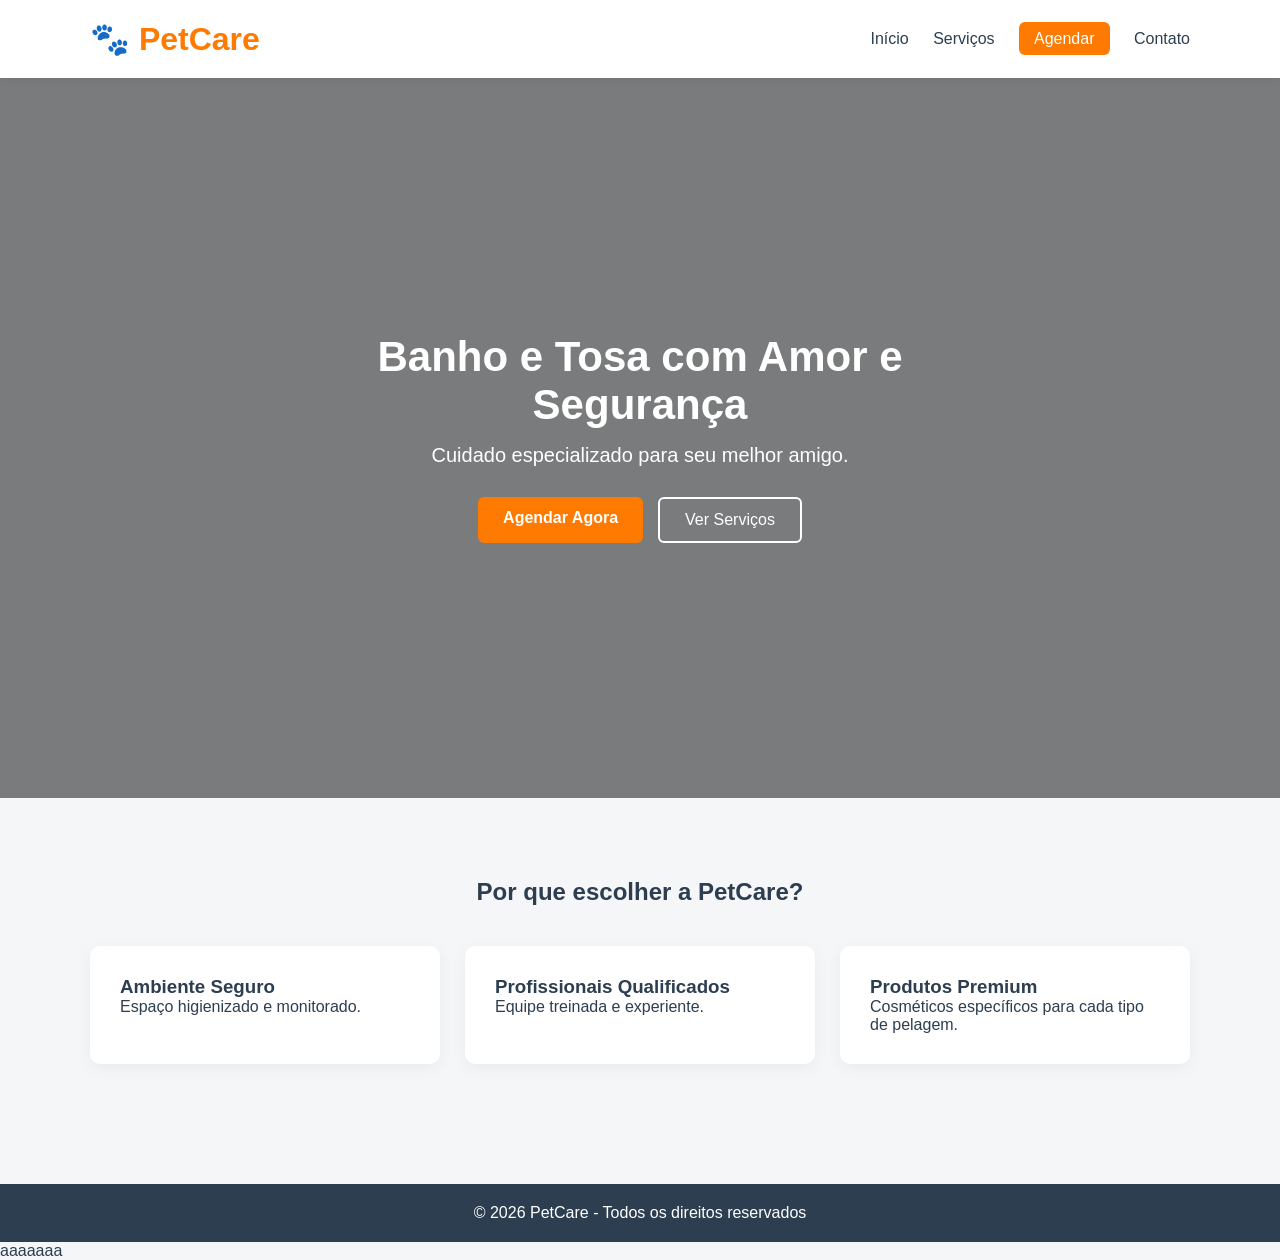
==== index.html @ 0a2576d6 "style: melhora layout e organização da home 1.14.0" ====
<!DOCTYPE html>
<html lang="pt-BR">
<head>
    <meta charset="UTF-8">
    <title>PetCare | Banho e Tosa</title>
    <meta name="viewport" content="width=device-width, initial-scale=1.0">
    <link rel="stylesheet" href="style.css">
</head>
<body>

<header>
    <div class="container header-content">
        <h1 class="logo">🐾 PetCare</h1>
        <nav>
            <a href="index.html">Início</a>
            <a href="servicos.html">Serviços</a>
            <a href="agendamento.html" class="btn-nav">Agendar</a>
            <a href="contato.html">Contato</a>
        </nav>
    </div>
</header>

<section class="hero">
    <div class="hero-content">
        <h2>Banho e Tosa com Amor e Segurança</h2>
        <p>Cuidado especializado para seu melhor amigo.</p>

        <div class="hero-buttons">
            <a href="agendamentos.html" class="btn">Agendar Agora</a>
            <a href="servicos.html" class="btn-outline">Ver Serviços</a>
        </div>
    </div>
</section>

<section class="section">
    <div class="container">
        <h2 class="section-title">Por que escolher a PetCare?</h2>
        <div class="cards">
            <div class="card">
                <h3>Ambiente Seguro</h3>
                <p>Espaço higienizado e monitorado.</p>
            </div>
            <div class="card">
                <h3>Profissionais Qualificados</h3>
                <p>Equipe treinada e experiente.</p>
            </div>
            <div class="card">
                <h3>Produtos Premium</h3>
                <p>Cosméticos específicos para cada tipo de pelagem.</p>
            </div>
        </div>
    </div>
</section>

<footer>
    <div class="container footer-content">
        <p>© 2026 PetCare - Todos os direitos reservados</p>
    </div>
</footer>

<script src="js/script.js"></script>
</body>
</html> aaaaaaa
---- style.css ----
*{
    margin:0;
    padding:0;
    box-sizing:border-box;
}

body{
    font-family: Arial, Helvetica, sans-serif;
    background:#f4f6f8;
    color:#2c3e50;
}

.container{
    width:90%;
    max-width:1100px;
    margin:auto;
}

header{
    background:white;
    padding:20px 0;
    box-shadow:0 2px 10px rgba(0,0,0,0.05);
}

.header-content{
    display:flex;
    justify-content:space-between;
    align-items:center;
}

.logo{
    color:#ff7a00;
}
nav a{
    text-decoration:none;
    margin-left:20px;
    color:#2c3e50;
    font-weight:500;
}

.btn-nav{
    background:#ff7a00;
    padding:8px 15px;
    border-radius:6px;
    color:white;
}
.section{
    padding:80px 0;
}

.section-title{
    text-align:center;
    margin-bottom:40px;
}

.cards{
    display:flex;
    gap:25px;
}

.card{
    background:white;
    padding:30px;
    border-radius:10px;
    flex:1;
    box-shadow:0 4px 15px rgba(0,0,0,0.05);
    transition:0.3s;
}

.card:hover{
    transform:translateY(-5px);
}


footer{
    background:#2c3e50;
    color:white;
    text-align:center;
    padding:20px;
    margin-top:40px;
}

@media(max-width:768px){

.cards{
flex-direction:column;
}

.header-content{
flex-direction:column;
gap:10px;
}

nav{
display:flex;
gap:10px;
}
}
.hero{
height:80vh;
display:flex;
align-items:center;
justify-content:center;
text-align:center;
background:linear-gradient(rgba(0,0,0,0.5), rgba(0,0,0,0.5)),
url('https://images.unsplash.com/photo-1518717758536-85ae29035b6d');
background-size:cover;
background-position:center;
color:white;
padding:20px;
}

.hero-content{
max-width:700px;
}

.hero h2{
font-size:42px;
margin-bottom:15px;
}

.hero p{
font-size:20px;
margin-bottom:30px;
}

.hero-buttons{
display:flex;
gap:15px;
justify-content:center;
}

.btn{
background:#ff7a00;
color:white;
padding:12px 25px;
border-radius:6px;
text-decoration:none;
font-weight:bold;
}

.btn-outline{
border:2px solid white;
color:white;
padding:12px 25px;
border-radius:6px;
text-decoration:none;
}
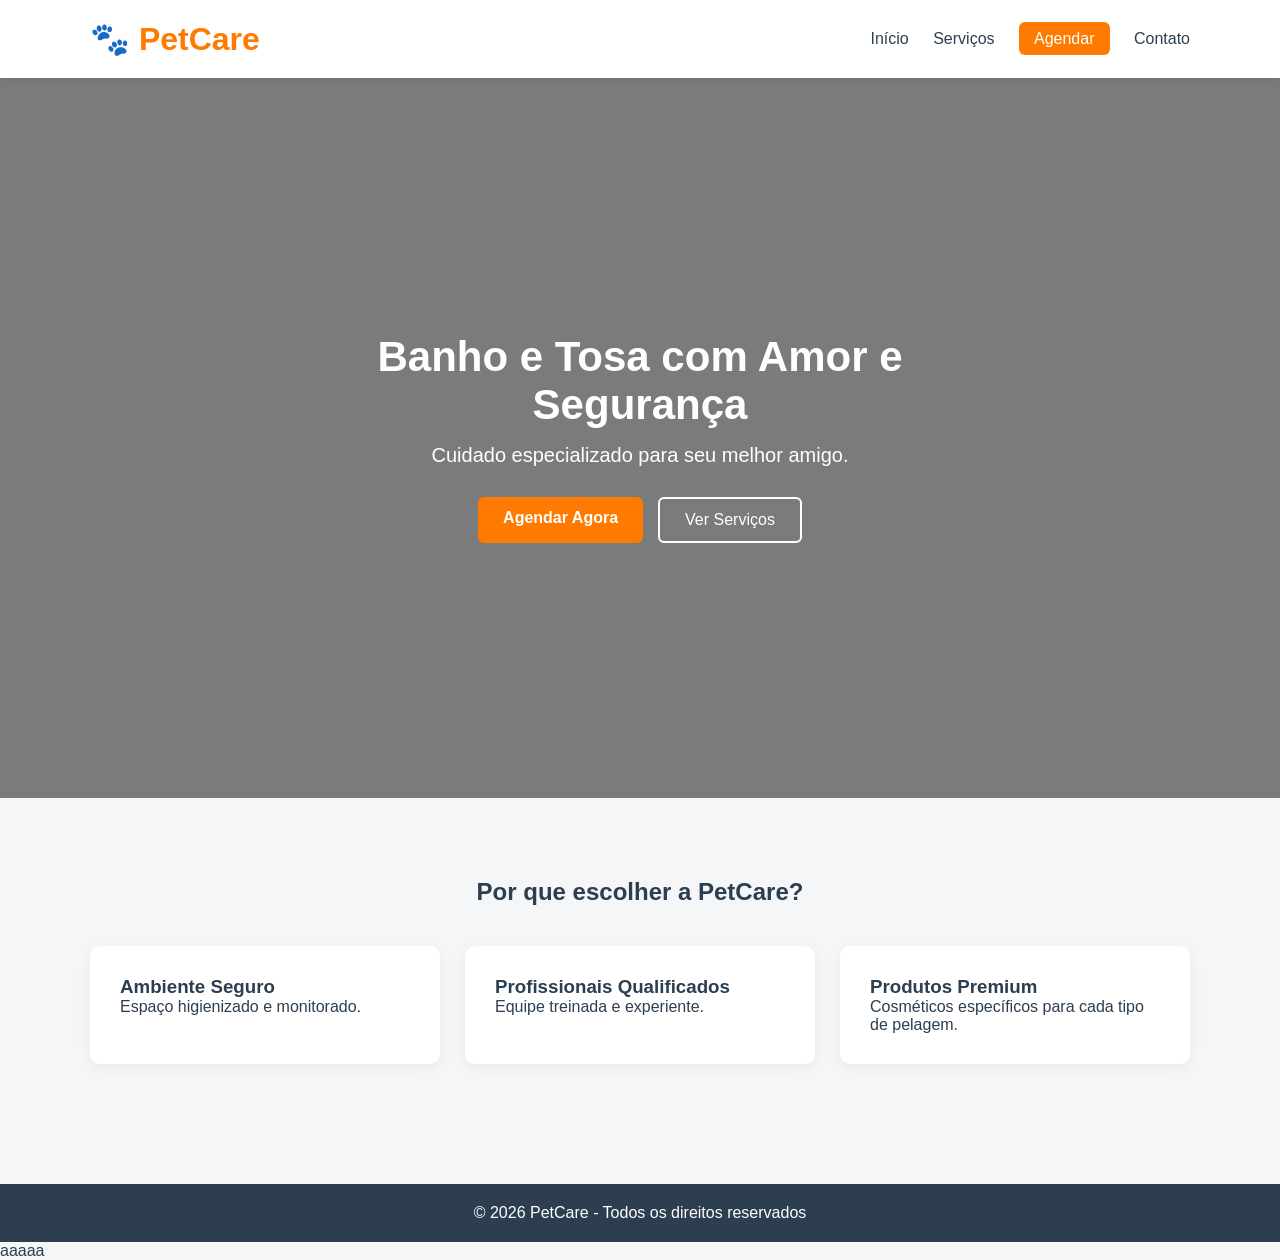
==== commit 3770b88c: "style: melhora layout e organização da home 1.15.0" ====
--- a/index.html
+++ b/index.html
@@ -60,4 +60,4 @@
 
 <script src="js/script.js"></script>
 </body>
-</html> aaaaaaa+</html> aaaaa
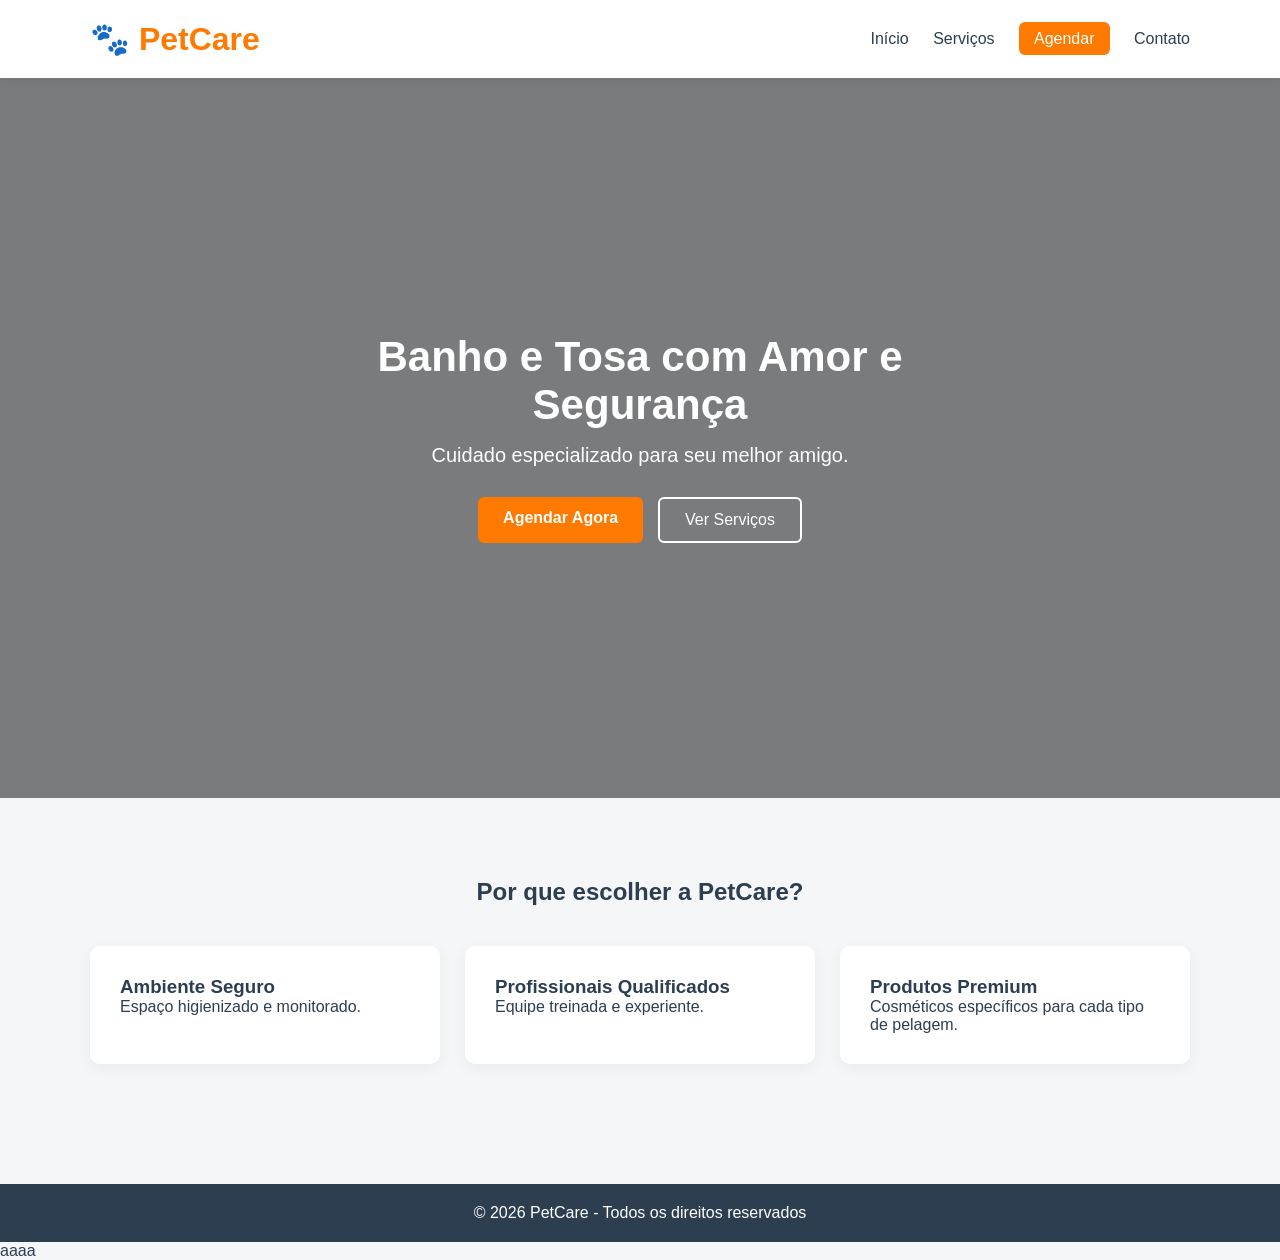
==== commit 298008e0: "adiciona melhorias visuais na página inicial 1.16.0" ====
--- a/index.html
+++ b/index.html
@@ -60,4 +60,4 @@
 
 <script src="js/script.js"></script>
 </body>
-</html> aaaaa+</html> aaaa
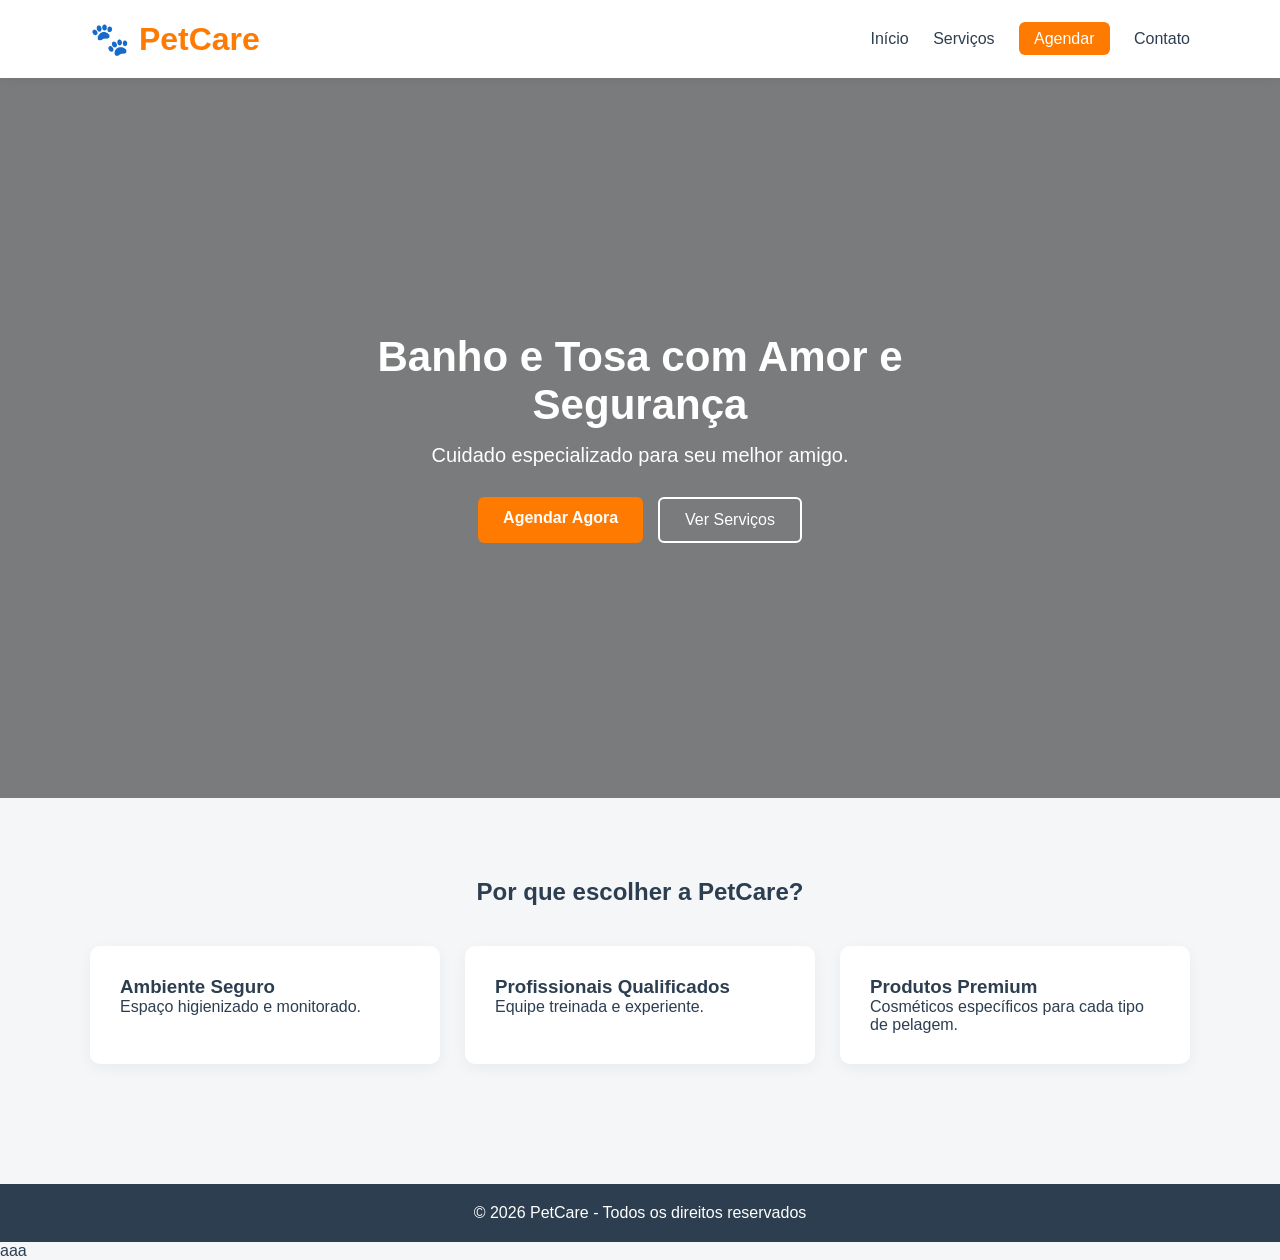
==== commit 67a59891: "melhora estilização dos botões da página inicial 1.17.0" ====
--- a/index.html
+++ b/index.html
@@ -60,4 +60,4 @@
 
 <script src="js/script.js"></script>
 </body>
-</html> aaaa+</html> aaa
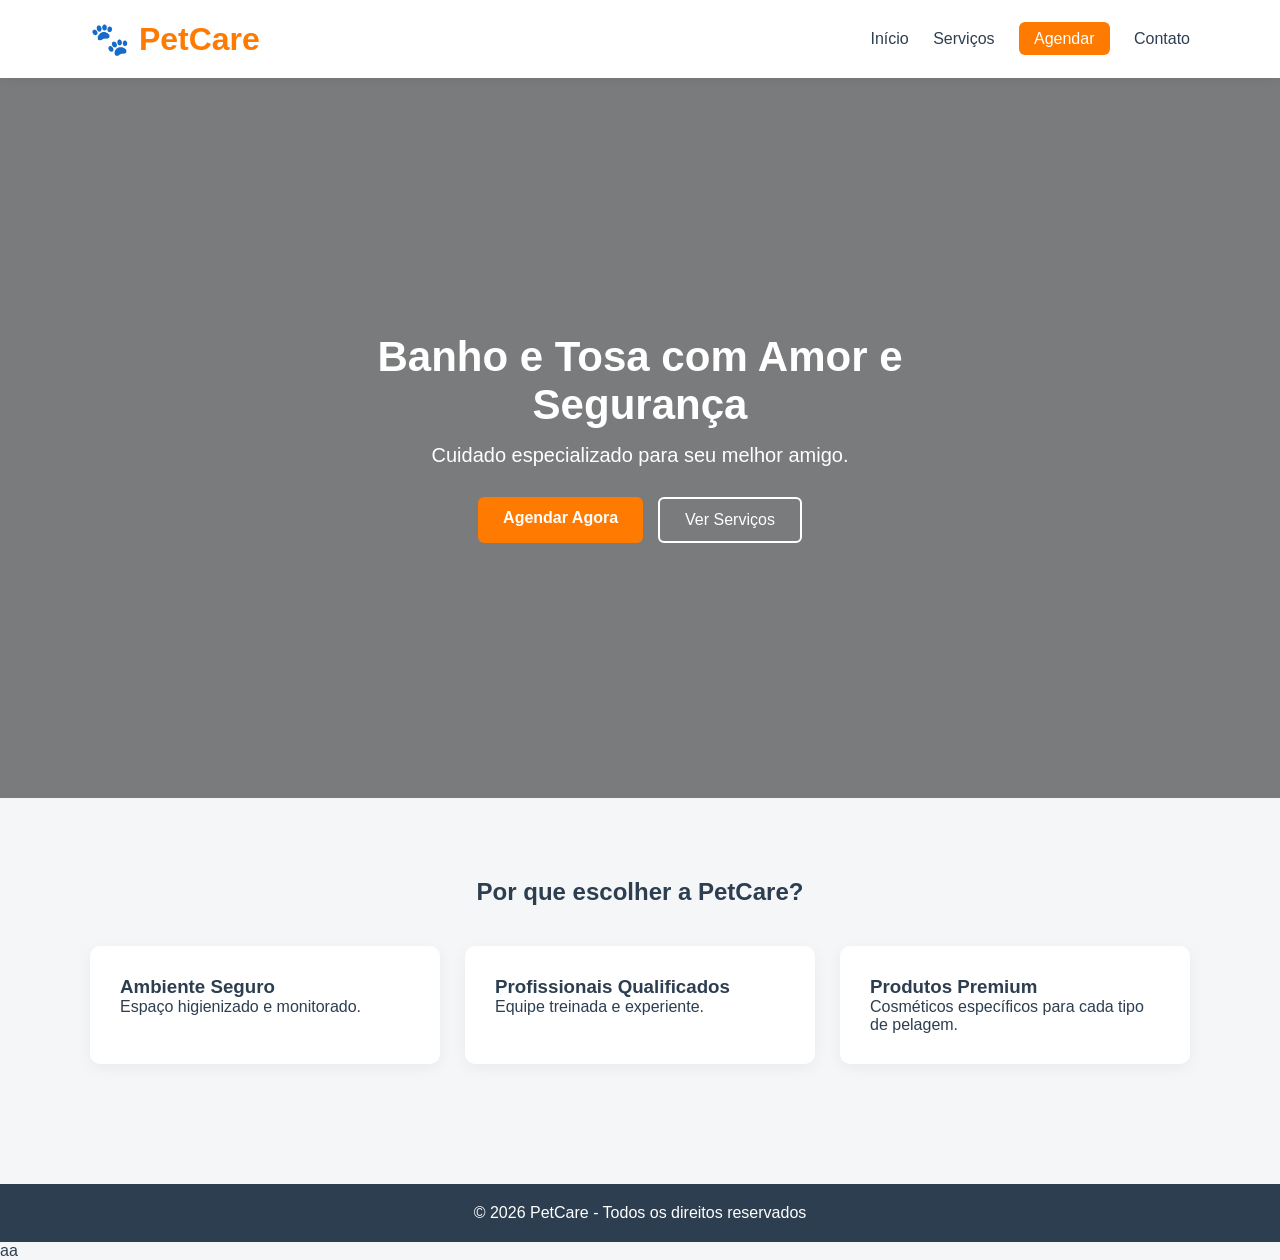
==== commit 07ec4ba0: "reorganiza estrutura do conteúdo da home 1.17.0" ====
--- a/index.html
+++ b/index.html
@@ -60,4 +60,4 @@
 
 <script src="js/script.js"></script>
 </body>
-</html> aaa+</html> aa
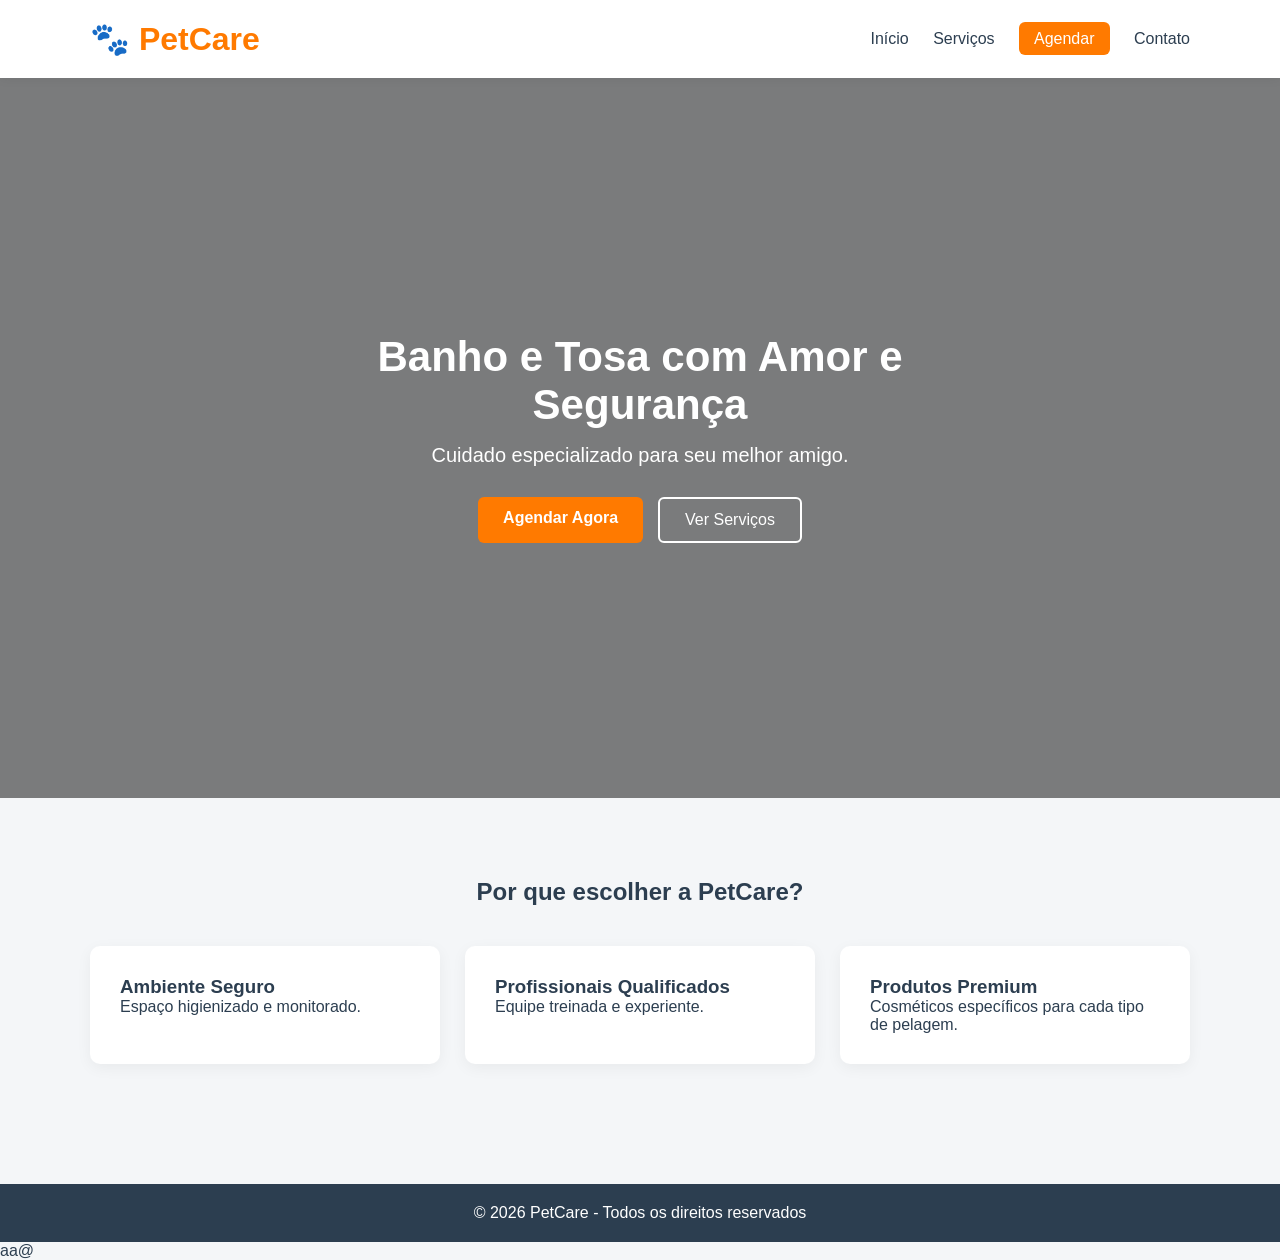
==== commit 26f58693: "style: melhora alinhamento e espaçamento dos elementos da home 1.18.0" ====
--- a/index.html
+++ b/index.html
@@ -60,4 +60,4 @@
 
 <script src="js/script.js"></script>
 </body>
-</html> aa+</html> aa@
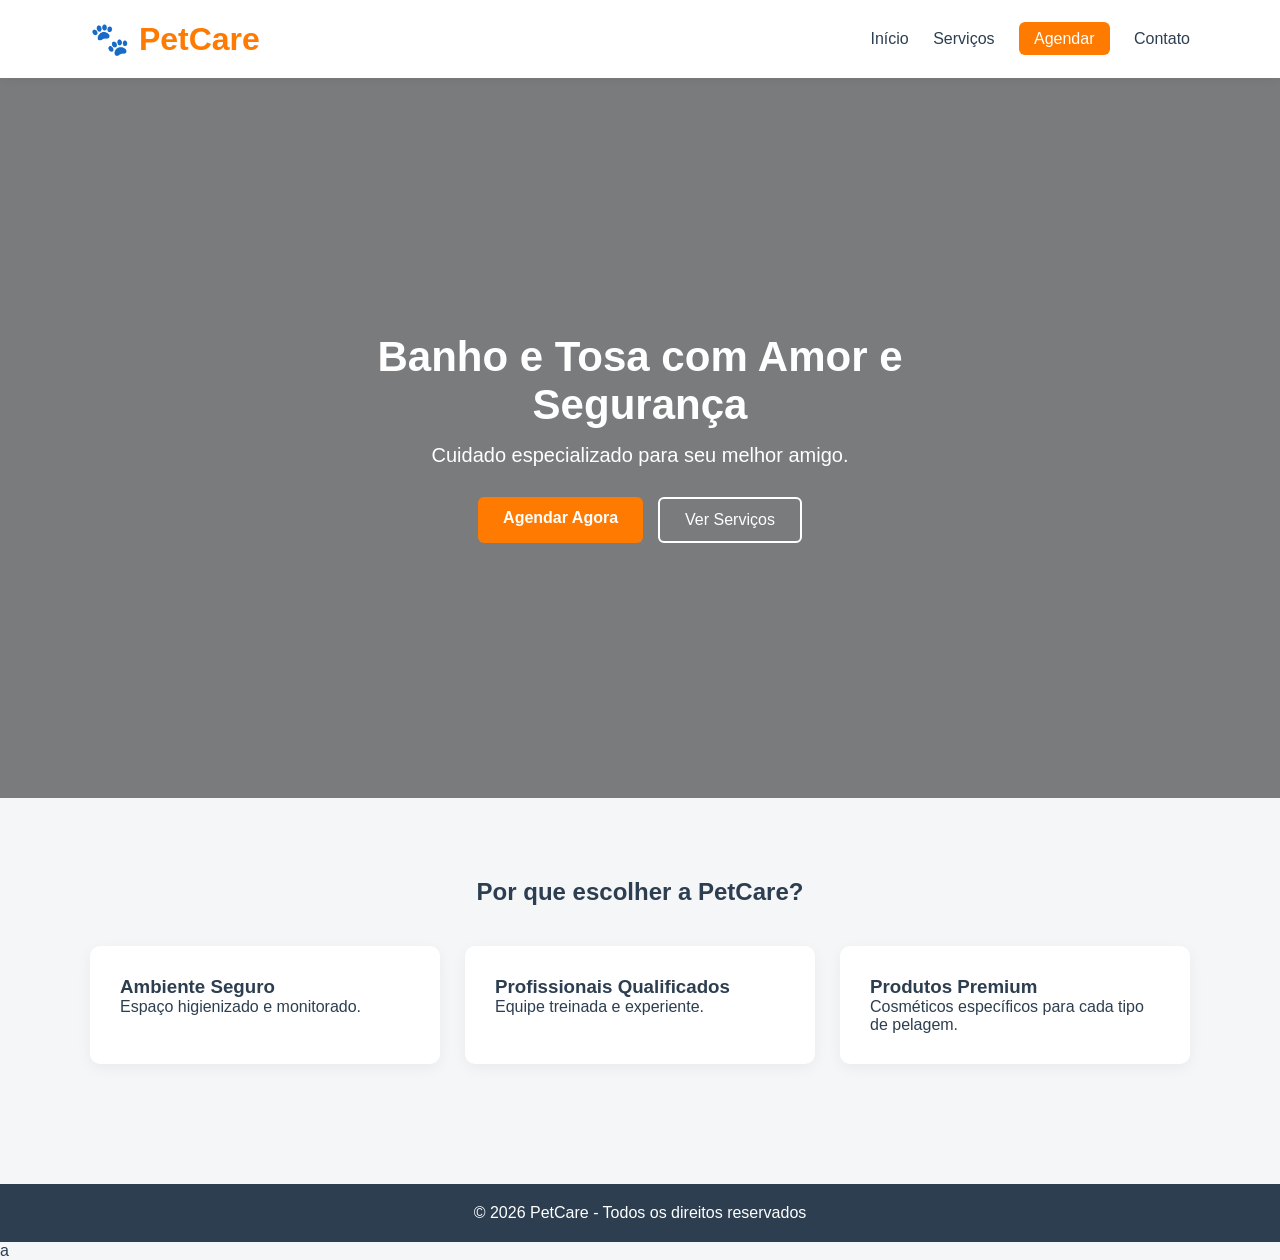
==== commit a6dfb316: "ajusta títulos e descrição da página inicial 1.19.0" ====
--- a/index.html
+++ b/index.html
@@ -60,4 +60,4 @@
 
 <script src="js/script.js"></script>
 </body>
-</html> aa@+</html> a
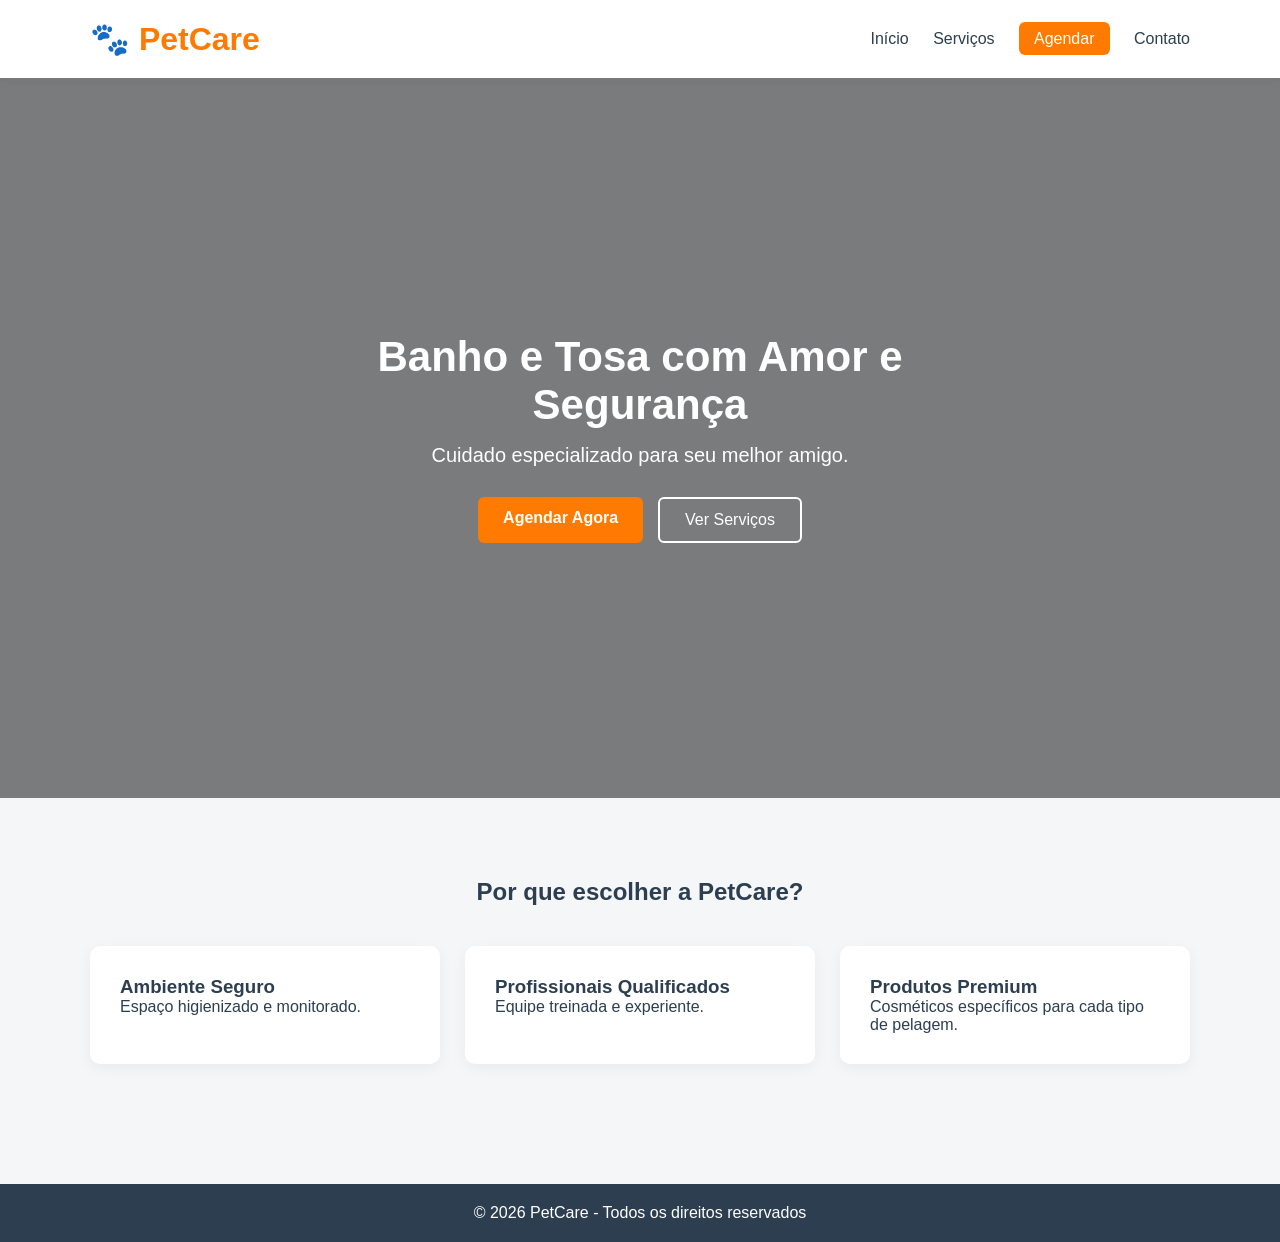
==== commit 90ddc4b8: "reorganizando pagina inical 1.20.0" ====
--- a/index.html
+++ b/index.html
@@ -60,4 +60,4 @@
 
 <script src="js/script.js"></script>
 </body>
-</html> a+</html> 
